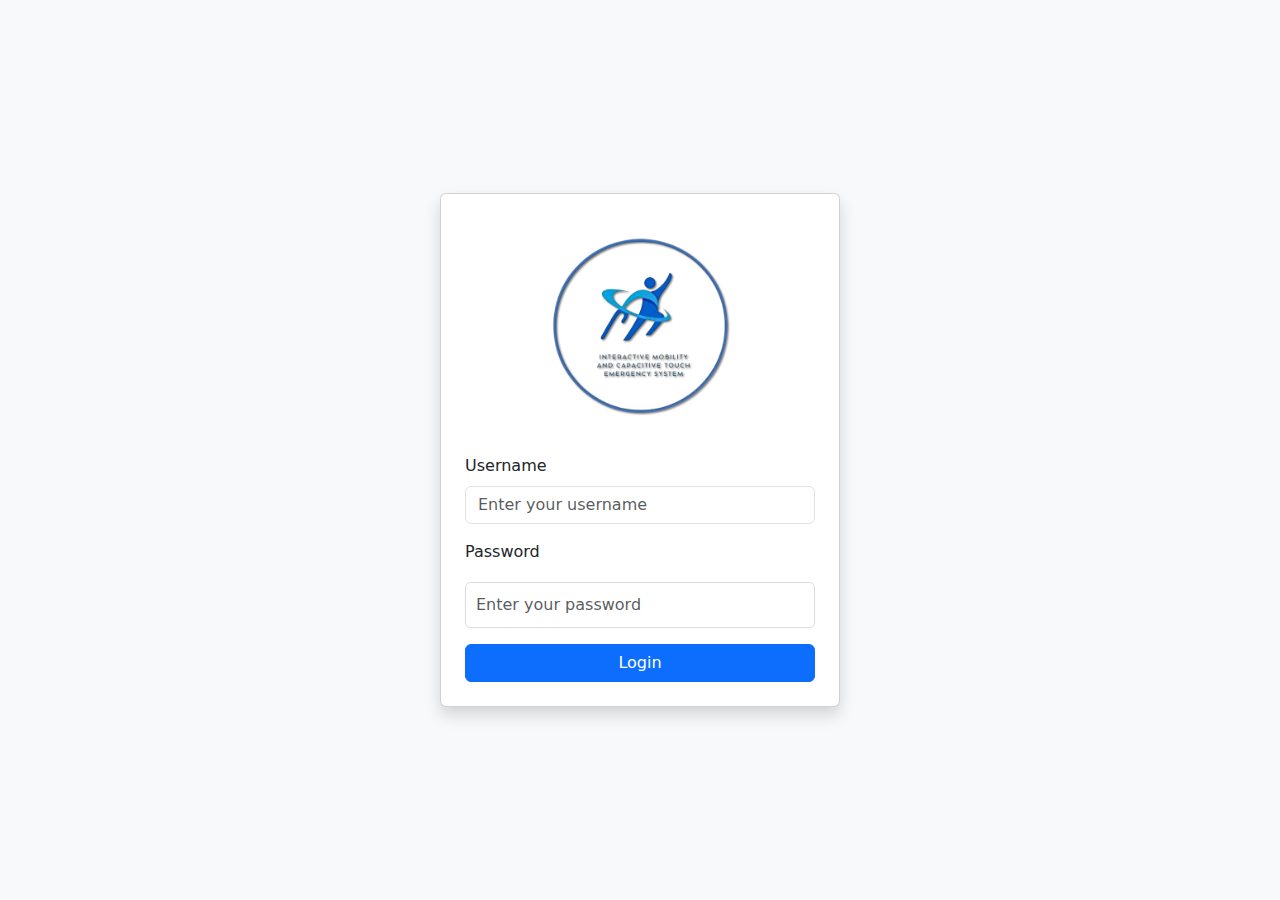
==== dashboard.html @ e279dd72 "Update login page" ====
<!DOCTYPE html>
<html lang="en">
<head>
    <meta charset="UTF-8">
    <meta name="viewport" content="width=device-width, initial-scale=1.0">
    <title>Dashboard</title>
    <link href="https://cdn.jsdelivr.net/npm/bootstrap@5.3.0/dist/css/bootstrap.min.css" rel="stylesheet">
    <link rel="stylesheet" href="styles.css">
</head>
<body>
    <div class="container mt-3 text-center">
        <!-- แสดงสถานะอุปกรณ์ (ย้ายมาอยู่ด้านบนสุด) -->
        <div class="status-container p-2 rounded shadow-sm">
            <p class="fw-bold m-0">Device Status: <span id="device-status" class="text-success">Online</span></p>
        </div>

        <!-- ปุ่ม Menu function -->
        <button class="btn btn-success btn-lg fw-bold rounded-pill px-4 mt-3">Menu function</button>

        <!-- Grid ของไอคอน -->
        <div class="row mt-4 gx-3 gy-3 justify-content-center">
            <div class="col-6">
                <div class="menu-item shadow-sm">
                    <img src="image/map.png" class="img-fluid" alt="Map">
                </div>
            </div>
            <div class="col-6">
                <div class="menu-item shadow-sm">
                    <img src="image/walking.png" class="img-fluid" alt="Walking">
                </div>
            </div>
            <div class="col-6">
                <div class="menu-item shadow-sm">
                    <img src="image/notification.png" class="img-fluid" alt="Notification">
                </div>
            </div>
        </div>

        <!-- ภาพประกอบด้านล่าง -->
        <div class="mt-4">
            <img src="image/illustration.png" class="img-fluid" alt="Illustration">
        </div>

        <!-- ปุ่ม Logout -->
        <button onclick="logout()" class="btn btn-danger mt-3">Logout</button>
    </div>

    <script src="https://cdn.jsdelivr.net/npm/bootstrap@5.3.0/dist/js/bootstrap.bundle.min.js"></script>
    <script src="script.js"></script>
</body>
</html>
---- styles.css ----
body {
    display: flex;
    justify-content: center;
    align-items: center;
    height: 100vh;
    margin: 0;
    background-color: #f4f4f4;
  }
  
  .login-container {
    background: white;
    padding: 20px;
    border-radius: 5px;
    box-shadow: 0 0 10px rgba(0,0,0,0.1);
    width: 90%;
    max-width: 400px;
  }
  
  input[type="email"],
  input[type="password"] {
    width: 100%;
    padding: 10px;
    margin: 10px 0;
    border: 1px solid #ddd;
    border-radius: 5px;
  }
  
  button {
    width: 100%;
    padding: 10px;
    background-color: #0056b3;
    color: white;
    border: none;
    border-radius: 5px;
    cursor: pointer;
  }
  
  body {
    background-color: #f8f9fa; /* Light grey background */
  }
  
  .jumbotron {
    background-color: #ffffff; /* White background for the jumbotron */
    box-shadow: 0 4px 6px rgba(0,0,0,0.1); /* Slight shadow for depth */
  }
  body {
    background-color: #f8f9fa;
}

.menu-item {
    background: white;
    border-radius: 15px;
    padding: 15px;
    display: flex;
    flex-direction: column;
    align-items: center;
    justify-content: center;
}

.menu-item img {
    width: 80px; /* ปรับขนาดไอคอน */
    height: auto;
}

.menu-item p {
    font-weight: bold;
    color: #17a2b8;
    font-size: 14px;
}

/* Status container */
.status-container {
  background: white;
  border-radius: 10px;
  padding: 10px;
  display: inline-block;
  box-shadow: 0px 2px 5px rgba(0, 0, 0, 0.1);
}

/* ปรับขนาดเมนูให้สวยขึ้น */
.menu-item {
  background: white;
  border-radius: 15px;
  padding: 15px;
  display: flex;
  flex-direction: column;
  align-items: center;
  justify-content: center;
}

.menu-item img {
  width: 80px; /* ปรับขนาดไอคอน */
  height: auto;
}
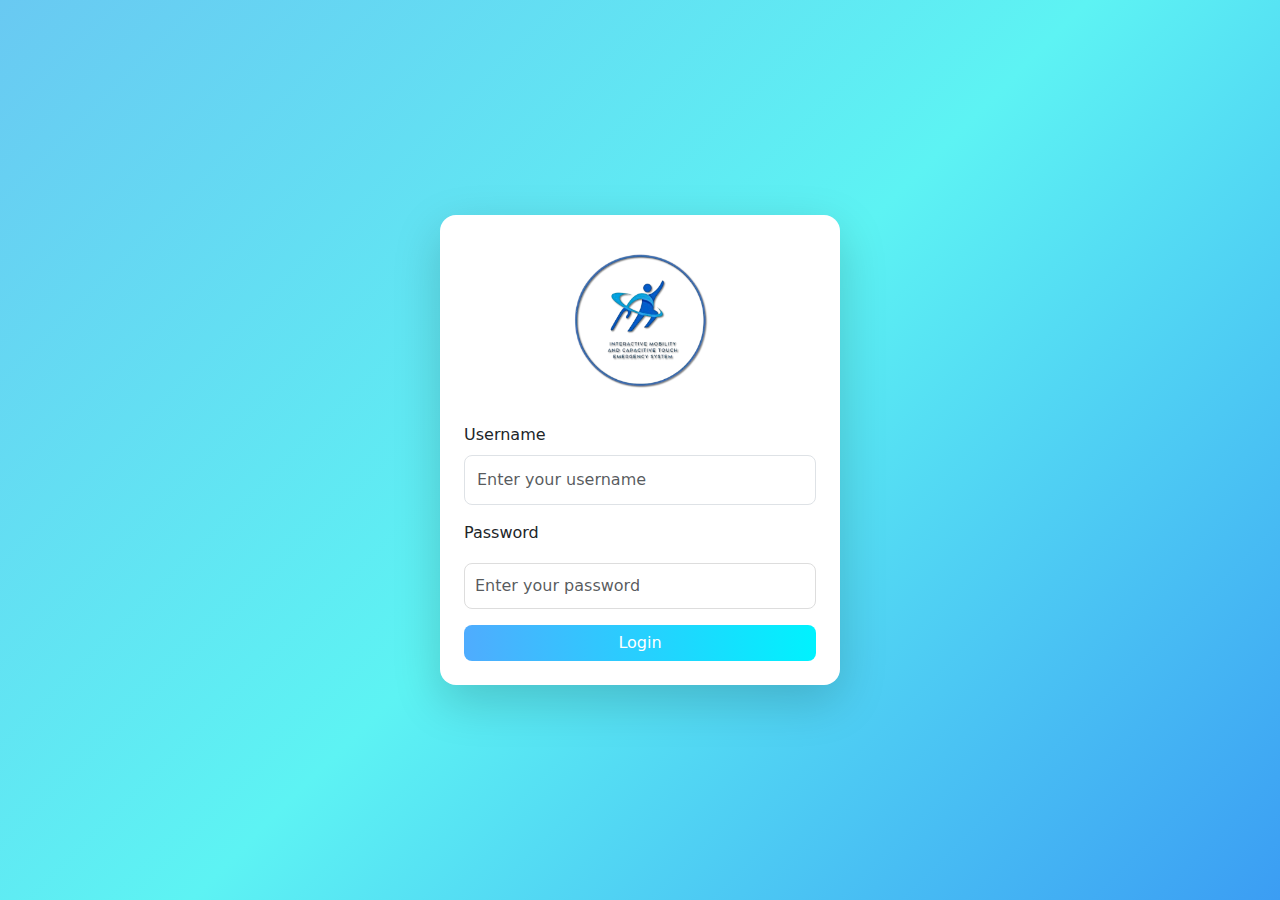
==== commit f8ab698b: "Make dashboard UI elements equal size" ====
--- a/dashboard.html
+++ b/dashboard.html
@@ -9,7 +9,7 @@
 </head>
 <body>
     <div class="container mt-3 text-center">
-        <!-- แสดงสถานะอุปกรณ์ (ย้ายมาอยู่ด้านบนสุด) -->
+        <!-- แสดงสถานะอุปกรณ์ -->
         <div class="status-container p-2 rounded shadow-sm">
             <p class="fw-bold m-0">Device Status: <span id="device-status" class="text-success">Online</span></p>
         </div>
@@ -18,21 +18,18 @@
         <button class="btn btn-success btn-lg fw-bold rounded-pill px-4 mt-3">Menu function</button>
 
         <!-- Grid ของไอคอน -->
-        <div class="row mt-4 gx-3 gy-3 justify-content-center">
-            <div class="col-6">
-                <div class="menu-item shadow-sm">
-                    <img src="image/map.png" class="img-fluid" alt="Map">
-                </div>
+        <div class="dashboard-grid mt-4">
+            <div class="menu-item">
+                <img src="image/map.png" class="img-fluid" alt="Map">
             </div>
-            <div class="col-6">
-                <div class="menu-item shadow-sm">
-                    <img src="image/walking.png" class="img-fluid" alt="Walking">
-                </div>
+            <div class="menu-item">
+                <img src="image/walking.png" class="img-fluid" alt="Walking">
             </div>
-            <div class="col-6">
-                <div class="menu-item shadow-sm">
-                    <img src="image/notification.png" class="img-fluid" alt="Notification">
-                </div>
+            <div class="menu-item">
+                <img src="image/notification.png" class="img-fluid" alt="Notification">
+            </div>
+            <div class="menu-item">
+                <img src="image/settings.png" class="img-fluid" alt="Settings">
             </div>
         </div>
 
--- a/styles.css
+++ b/styles.css
@@ -7,14 +7,75 @@
     background-color: #f4f4f4;
   }
   
-  .login-container {
+  /* .login-container {
     background: white;
     padding: 20px;
     border-radius: 5px;
     box-shadow: 0 0 10px rgba(0,0,0,0.1);
     width: 90%;
     max-width: 400px;
-  }
+  } */
+
+  /* พื้นหลังไล่สีฟ้าอ่อน */
+.login-container {
+  background: linear-gradient(135deg, #69c9f2, #5df3f3, #3b9df3);
+  height: 100vh;
+  display: flex;
+  justify-content: center;
+  align-items: center;
+}
+
+/* ปรับสไตล์ของกล่อง Login */
+.card {
+  border: none;
+  box-shadow: 0px 5px 15px rgba(0, 0, 0, 0.1);
+}
+
+/* ปุ่ม Login ปรับสีฟ้าให้สวยขึ้น */
+.btn-primary {
+  background: linear-gradient(to right, #4facfe, #00f2fe);
+  border: none;
+  transition: 0.3s;
+}
+
+.btn-primary:hover {
+  background: linear-gradient(to right, #00f2fe, #4facfe);
+}
+
+/* ปรับสไตล์ของช่องกรอก Username และ Password */
+.form-control {
+  border-radius: 10px;
+  transition: 0.3s;
+  padding: 12px;
+  font-size: 16px;
+}
+
+/* เอฟเฟกต์ตอนกดที่ช่องกรอกข้อมูล */
+.form-control:focus {
+  border-color: #4facfe;
+  box-shadow: 0 0 8px rgba(79, 172, 254, 0.5);
+}
+
+/* ปรับไอคอนในช่อง Password ให้มีสไตล์ */
+.input-group {
+  position: relative;
+}
+
+.input-group .form-control {
+  padding-right: 40px;
+}
+
+.input-group-append {
+  position: absolute;
+  right: 10px;
+  top: 50%;
+  transform: translateY(-50%);
+  cursor: pointer;
+}
+
+
+/*______________*/
+
   
   input[type="email"],
   input[type="password"] {
@@ -93,6 +154,39 @@
   height: auto;
 }
 
-      
-  
-  +/* จัดรูปแบบของ Grid ให้ทุกเมนูมีขนาดเท่ากัน */
+.dashboard-grid {
+  display: grid;
+  grid-template-columns: repeat(2, 1fr); /* 2 คอลัมน์ */
+  gap: 15px;
+  justify-content: center;
+  padding: 10px;
+}
+
+/* ปรับขนาดของไอคอนให้เท่ากัน */
+.menu-item {
+  background: white;
+  border-radius: 15px;
+  padding: 20px;
+  display: flex;
+  align-items: center;
+  justify-content: center;
+  width: 120px; /* กำหนดขนาดให้คงที่ */
+  height: 120px;
+  box-shadow: 0px 5px 10px rgba(0, 0, 0, 0.1);
+}
+
+/* ปรับขนาดของรูปภาพไอคอน */
+.menu-item img {
+  width: 60px;  /* ทำให้ขนาดของรูปเท่ากัน */
+  height: auto;
+}
+
+/* ปรับสไตล์ของสถานะอุปกรณ์ */
+.status-container {
+  background: white;
+  border-radius: 10px;
+  padding: 10px;
+  display: inline-block;
+  box-shadow: 0px 2px 5px rgba(0, 0, 0, 0.1);
+}
